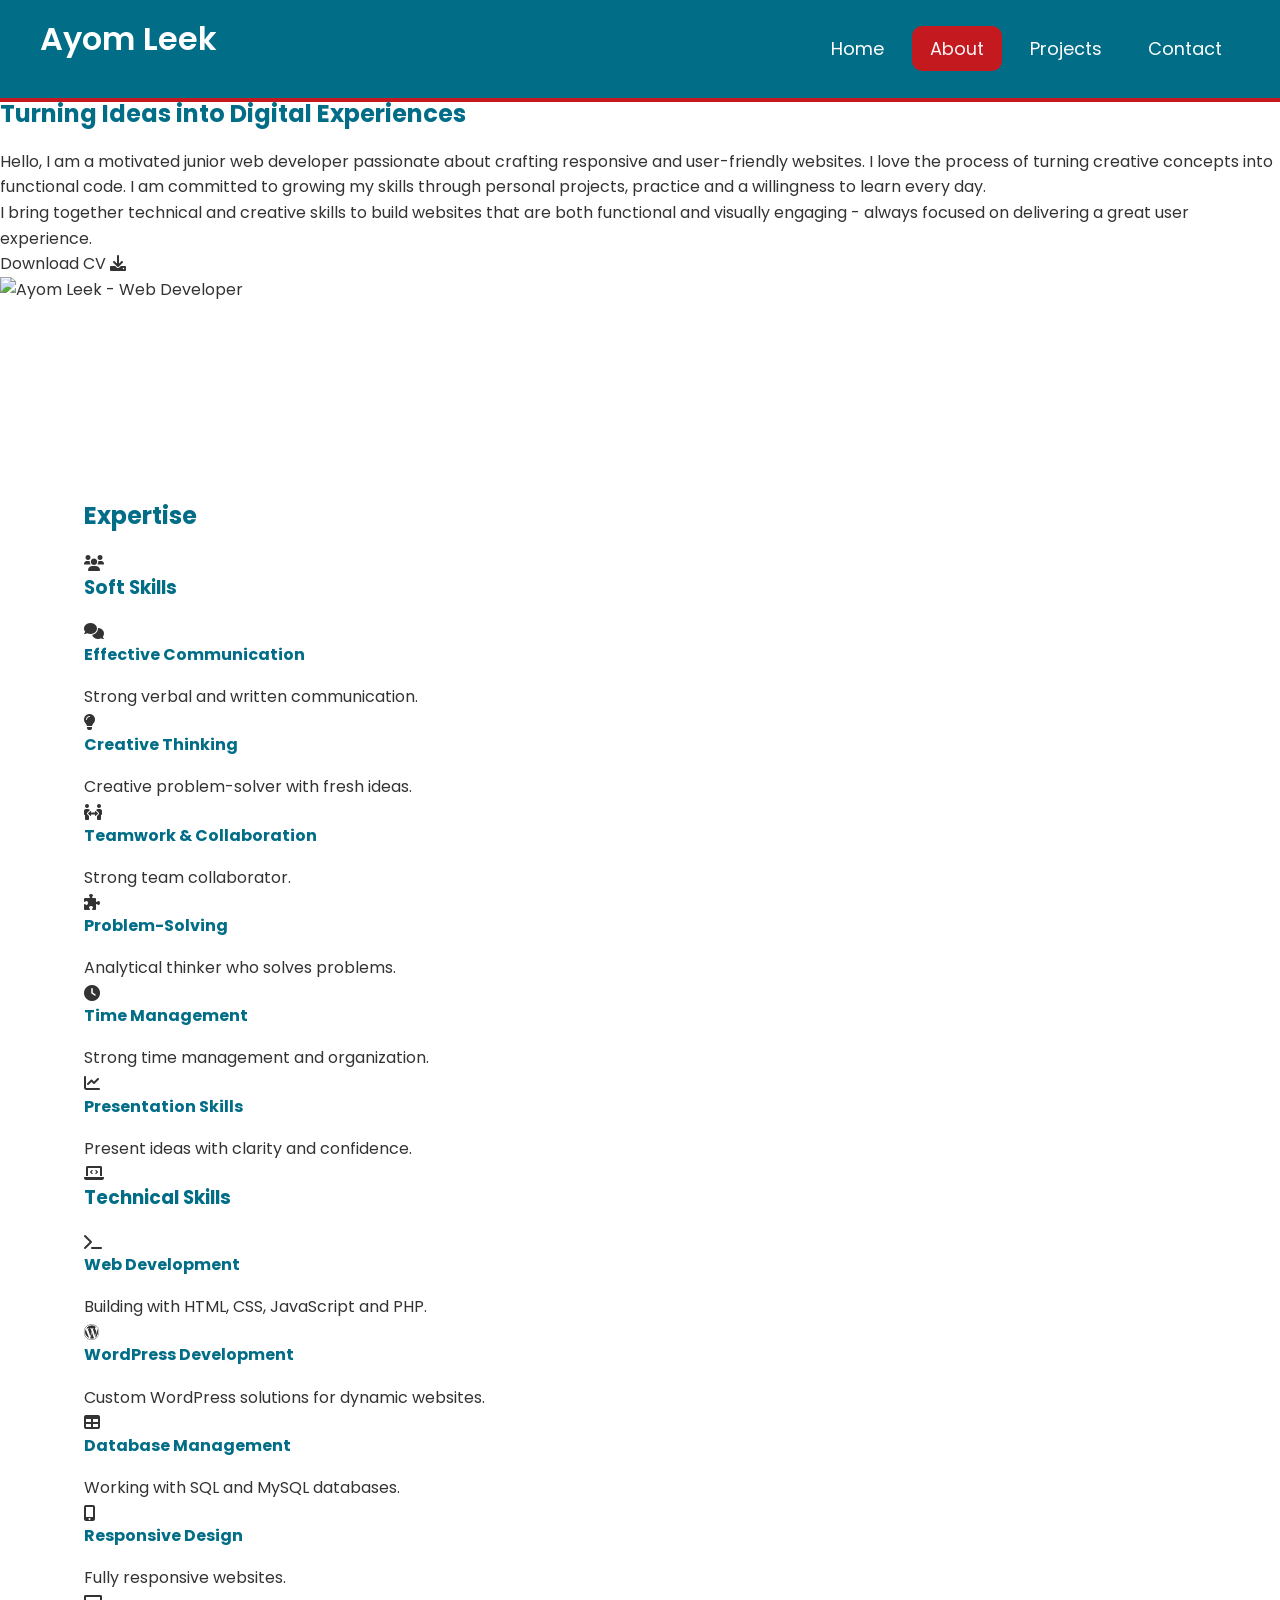
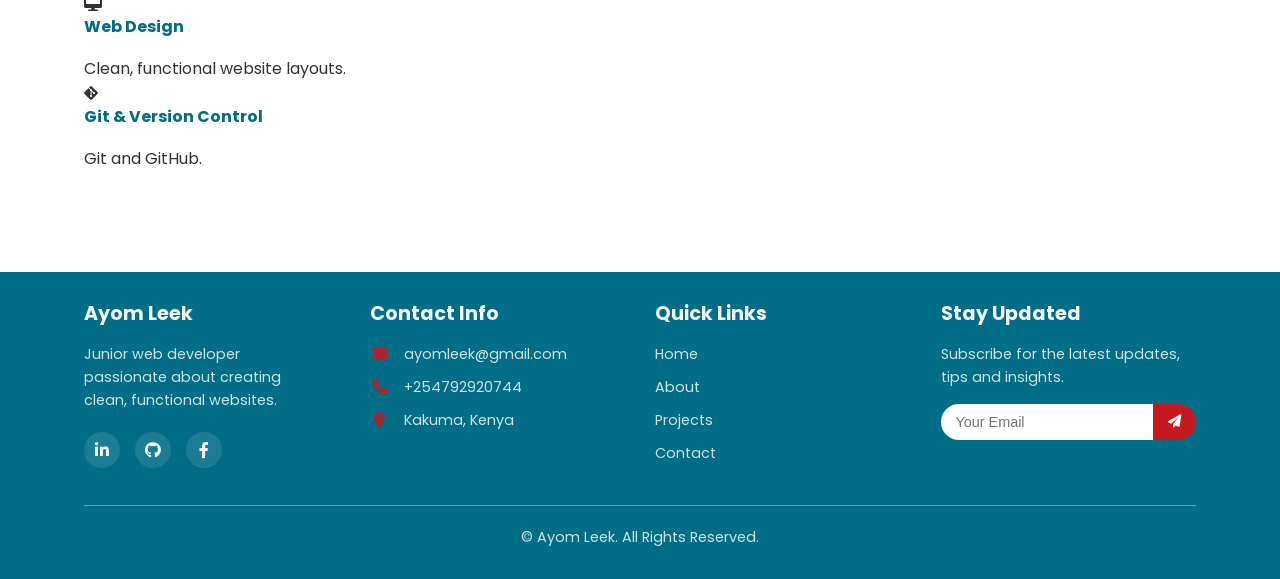
==== assets/about.html @ d6791023 "Add about.html" ====
<!DOCTYPE html>
<html lang="en">
<head>
    <meta charset="UTF-8">
    <meta name="viewport" content="width=device-width, initial-scale=1.0">
    <title>About Me - Ayom Leek's Portfolio</title>
    
    <!-- Font Awesome -->
    <link rel="stylesheet" href="https://cdnjs.cloudflare.com/ajax/libs/font-awesome/6.0.0-beta3/css/all.min.css">
    
    <!-- Google Fonts -->
    <link rel="preconnect" href="https://fonts.googleapis.com">
    <link rel="preconnect" href="https://fonts.gstatic.com" crossorigin>
    <link href="https://fonts.googleapis.com/css2?family=Poppins:wght@300;400;500;600;700&display=swap" rel="stylesheet">
    
    <!-- Custom CSS -->
    <link rel="stylesheet" href="/assets/css/style.css">
    <link rel="stylesheet" href="/assets/css/about.css">
</head>
<body>

    <!-- ===== HEADER & NAVIGATION ===== -->
    <header>
        <nav class="navbar section-content">
            <h2 class="nav-logo">
                <a href="/index.html" class="logo-text">Ayom Leek</a>
            </h2>

            <ul class="nav-menu">
                <button id="menu-close-button">
                    <i class="fas fa-times"></i>
                </button>
                <li class="nav-item">
                    <a href="/index.html" class="nav-link">Home</a>
                </li>
                <li class="nav-item">
                    <a href="/assets/about.html" class="nav-link active">About</a>
                </li>
                <li class="nav-item">
                    <a href="/assets/projects.html" class="nav-link">Projects</a>
                </li>
                <li class="nav-item">
                    <a href="/assets/contact.html" class="nav-link">Contact</a>
                </li>
            </ul>
            
            <button id="menu-open-button">
                <i class="fas fa-bars"></i>
            </button>
        </nav>
    </header>

    <!-- ===== MAIN CONTENT ===== -->
    <main>

        <!-- === ABOUT CONTENT SECTION === -->
        <section class="about-content">
            <div class="about-container">
                <div class="about-text" id="about-1">
                    <h2>Turning Ideas into Digital Experiences</h2>
                    <p>Hello, I am a motivated junior web developer passionate about crafting responsive and user-friendly websites. I love the process of turning creative concepts into functional code. I am committed to growing my skills through personal projects, practice and a willingness to learn every day.</p>
                    
                    <p>I bring together technical and creative skills to build websites that are both functional and visually engaging - always focused on delivering a great user experience.</p>
                    
                    <div class="cv-download">
                        <a href="/assets/img/AYOM_LEEK_CV.pdf" class="cv-button" download="Ayomleek cv.pdf">
                            Download CV <i class="fas fa-download"></i>
                        </a>
                    </div>
                </div>
                
                <div class="about-image" id="about-2">
                    <img src="/assets/img/fisrt.jpg" alt="Ayom Leek - Web Developer">
                </div>
            </div>
        </section>

        <!-- === SKILLS SECTION === -->
        <section class="skills-section">
            <div class="container">
                <h2 class="section-title">Expertise</h2>
                
                <div class="skills-container">
                    
                    <!-- Soft Skills Category -->
                    <div class="skills-category">
                        <div class="skills-header">
                            <i class="fas fa-users"></i>
                            <h3>Soft Skills</h3>
                        </div>
                        
                        <div class="skills-grid">
                            <!-- Communication -->
                            <div class="skill-item">
                                <div class="skill-icon">
                                    <i class="fas fa-comments"></i>
                                </div>
                                <div class="skill-details">
                                    <h4>Effective Communication</h4>
                                    <p>Strong verbal and written communication.</p>
                                </div>
                            </div>

                            <!-- Creative Thinking -->
                            <div class="skill-item">
                                <div class="skill-icon">
                                    <i class="fas fa-lightbulb"></i>
                                </div>
                                <div class="skill-details">
                                    <h4>Creative Thinking</h4>
                                    <p>Creative problem-solver with fresh ideas.</p>
                                </div>
                            </div>
                            
                            <!-- Teamwork -->
                            <div class="skill-item">
                                <div class="skill-icon">
                                    <i class="fas fa-people-arrows"></i>
                                </div>
                                <div class="skill-details">
                                    <h4>Teamwork & Collaboration</h4>
                                    <p>Strong team collaborator.</p>
                                </div>
                            </div>

                            <!-- Problem Solving -->
                            <div class="skill-item">
                                <div class="skill-icon">
                                    <i class="fas fa-puzzle-piece"></i>
                                </div>
                                <div class="skill-details">
                                    <h4>Problem-Solving</h4>
                                    <p>Analytical thinker who solves problems.</p>
                                </div>
                            </div>

                            <!-- Time Management -->
                            <div class="skill-item">
                                <div class="skill-icon">
                                    <i class="fas fa-clock"></i>
                                </div>
                                <div class="skill-details">
                                    <h4>Time Management</h4>
                                    <p>Strong time management and organization.</p>
                                </div>
                            </div>

                            <!-- Presentation Skills -->
                            <div class="skill-item">
                                <div class="skill-icon">
                                    <i class="fas fa-chart-line"></i>
                                </div>
                                <div class="skill-details">
                                    <h4>Presentation Skills</h4>
                                    <p>Present ideas with clarity and confidence.</p>
                                </div>
                            </div>
                        </div>
                    </div>

                    <!-- Technical Skills Category -->
                    <div class="skills-category">
                        <div class="skills-header">
                            <i class="fas fa-laptop-code"></i>
                            <h3>Technical Skills</h3>
                        </div>
                        
                        <div class="skills-grid">
                            <!-- Web Development -->
                            <div class="skill-item">
                                <div class="skill-icon">
                                    <i class="fas fa-terminal"></i>
                                </div>
                                <div class="skill-details">
                                    <h4>Web Development</h4>
                                    <p>Building with HTML, CSS, JavaScript and PHP.</p>
                                </div>
                            </div>

                            <!-- WordPress -->
                            <div class="skill-item">
                                <div class="skill-icon">
                                    <i class="fab fa-wordpress"></i>
                                </div>
                                <div class="skill-details">
                                    <h4>WordPress Development</h4>
                                    <p>Custom WordPress solutions for dynamic websites.</p>
                                </div>
                            </div>
                            
                            <!-- Database -->
                            <div class="skill-item">
                                <div class="skill-icon">
                                    <i class="fas fa-table"></i>
                                </div>
                                <div class="skill-details">
                                    <h4>Database Management</h4>
                                    <p>Working with SQL and MySQL databases.</p>
                                </div>
                            </div>
                            
                            <!-- Responsive Design -->
                            <div class="skill-item">
                                <div class="skill-icon">
                                    <i class="fas fa-mobile-alt"></i>
                                </div>
                                <div class="skill-details">
                                    <h4>Responsive Design</h4>
                                    <p>Fully responsive websites.</p>
                                </div>
                            </div>

                            <!-- Web Design -->
                            <div class="skill-item">
                                <div class="skill-icon">
                                    <i class="fas fa-desktop"></i>
                                </div>
                                <div class="skill-details">
                                    <h4>Web Design</h4>
                                    <p>Clean, functional website layouts.</p>
                                </div>
                            </div>

                            <!-- Git -->
                            <div class="skill-item">
                                <div class="skill-icon">
                                    <i class="fab fa-git-alt"></i>
                                </div>
                                <div class="skill-details">
                                    <h4>Git & Version Control</h4>
                                    <p>Git and GitHub.</p>
                                </div>
                            </div>
                        </div>
                    </div>
                </div>
            </div>
        </section>

    </main>

    <!-- ===== FOOTER ===== -->
    <footer class="footer">
        <div class="container">
            <div class="footer-content">
                <!-- Footer About -->
                <div class="footer-about">
                    <h3>Ayom Leek</h3>
                    <p>Junior web developer passionate about creating clean, functional websites.</p>
                    <div class="social-links">
                        <a href="https://www.linkedin.com/in/ayom-leek/" target="_blank"><i class="fab fa-linkedin-in"></i></a>
                        <a href="https://github.com/ayomleek" target="_blank"><i class="fab fa-github"></i></a>
                        <a href="https://www.facebook.com/@ayom.leek.2025" target="_blank"><i class="fab fa-facebook-f"></i></a>
                    </div>
                </div>

                <!-- Footer Quick Links -->
                <div class="footer-links" id="footer-1">
                    <h3>Quick Links</h3>
                    <ul>
                        <li><a href="/index.html">Home</a></li>
                        <li><a href="/assets/about.html">About</a></li>
                        <li><a href="/assets/projects.html">Projects</a></li>
                        <li><a href="/assets/contact.html">Contact</a></li>
                    </ul>
                </div>

                <!-- Footer Contact Info -->
                <div class="footer-contact" id="footer-2">
                    <h3>Contact Info</h3>
                    <p><i class="fas fa-envelope"></i> <a href="mailto:ayomleek@gmail.com">ayomleek@gmail.com</a></p>
                    <p><i class="fas fa-phone"></i> <a href="tel:+254792920744">+254792920744</a></p>
                    <p><i class="fas fa-map-marker-alt"></i> Kakuma, Kenya</p>
                </div>

                <!-- Footer Newsletter -->
                <div class="footer-newsletter" id="footer-3">
                    <h3>Stay Updated</h3>
                    <p>Subscribe for the latest updates, tips and insights.</p>
                    <form class="newsletter-form">
                        <input type="email" placeholder="Your Email" required>
                        <button type="submit"><i class="fas fa-paper-plane"></i></button>
                    </form>
                </div>
            </div>

            <!-- Footer Bottom -->
            <div class="footer-bottom">
                <p>&copy; <span id="year"></span> Ayom Leek. All Rights Reserved.</p>
            </div>
        </div>
    </footer>

    <!-- JavaScript -->
    <script src="/assets/js/script.js"></script>
</body>
</html>
---- assets/css/style.css ----
/* ===== IMPORT GOOGLE FONTS ===== */
@import url('https://fonts.googleapis.com/css2?family=Inter:ital,opsz,wght@0,14..32,100..900;1,14..32,100..900&family=Miniver&family=Poppins:ital,wght@0,100;0,200;0,300;0,400;0,500;0,600;0,700;0,800;0,900;1,100;1,200;1,300;1,400;1,500;1,600;1,700;1,800;1,900&display=swap');

/* ===== CSS VARIABLES ===== */
:root {
    /* Colors */
    --primary-color: #FF5722;
    --primary-light: #f37d59;
    --primary-dark: #FF5722;
    --secondary-color: #016D87;
    --accent-color: #ff0000c4;
    --accent-light: #ff6565c4;
    --text-color: #333333;
    --light-text: #f5f6fa;
    --bg-color: #ffffff;
    --section-bg: #f8f1f1;
    --card-bg: #ffffff;
    --white-color: #fff;
    --dark-color: #252525;
    --light-pink-color: #faf4f5;
    --medium-gray-color: #ccc;
    
    /* Font Sizes */
    --font-size-s: 0.9rem;
    --font-size-n: 1rem;
    --font-size-m: 1.12rem;
    --font-size-l: 1.5rem;
    --font-size-xl: 2rem;
    --font-size-xxl: 2.3rem;

    /* Font Weights */
    --font-weight-normal: 400;
    --font-weight-medium: 500;
    --font-weight-semi-bold: 600;
    --font-weight-bold: 700;

    /* Border Radius */
    --border-radius-s: 8px;
    --border-radius-m: 30px;
    --border-radius-circle: 50%;
    --border-radius: 10px;

    /* Site Max Width */
    --site-max-width: 1300px;
    
    /* Effects */
    --box-shadow: 0 5px 15px rgba(0, 0, 0, 0.1);
    --transition: all 0.3s ease;
    --gradient: linear-gradient(135deg, var(--primary-color), var(--primary-dark));
}

/* ===== RESET & BASE STYLES ===== */
* {
    margin: 0;
    padding: 0;
    box-sizing: border-box;
}

html {
    scroll-behavior: smooth;
}

body {
    font-family: 'Poppins', sans-serif;
    line-height: 1.6;
    color: var(--text-color);
    background-color: var(--bg-color);
    overflow-x: hidden;
}

.container {
    width: 90%;
    max-width: 1200px;
    margin: 0 auto;
    padding: 0 20px;
}

section {
    padding: 100px 0;
}

h1, h2, h3, h4, h5, h6 {
    line-height: 1.2;
    margin-bottom: 20px;
    color: var(--secondary-color);
}

a {
    text-decoration: none;
    color: inherit;
    transition: var(--transition);
}

ul {
    list-style: none;
}

img {
    max-width: 100%;
    height: auto;
    display: block;
}

.section-content {
    max-width: var(--site-max-width);
    margin: 0 auto;
    padding: 0 20px;
}

/* ===== BUTTON STYLES ===== */
.btn {
    display: inline-block;
    background: transparent;
    color: rgb(0, 0, 0);
    padding: 10px 18px;
    border-radius: 20px;
    text-decoration: none;
    font-weight: 500;
    transition: all 0.4s cubic-bezier(0.25, 0.8, 0.25, 1);
    border: none;
    cursor: pointer;
    border: 2px solid var(--accent-color);
    font-family: 'Poppins', sans-serif;
    position: relative;
    overflow: hidden;
    z-index: 1;
}

.btn::before {
    content: '';
    position: absolute;
    top: 0;
    left: 0;
    width: 100%;
    height: 100%;
    background: linear-gradient(135deg, var(--primary-dark), var(--primary-color));
    z-index: -1;
    opacity: 0;
    transition: opacity 0.3s ease;
}

.btn:hover {
    transform: translateY(-3px);
    box-shadow: 0 10px 20px rgba(128, 0, 0, 0.2);
    color: var(--light-pink-color);
}

.btn:hover::before {
    opacity: 1;
}

/* ===== NAVBAR STYLES ===== */
header {
    background-color: var(--secondary-color);
    position: fixed;
    border-bottom: var(--accent-color) 4px solid;
    width: 100%;
    z-index: 5;
    top: 0;
}

header .navbar {
    display: flex;
    padding: 20px 40px;
    justify-content: space-between;
    align-items: center;
    max-width: var(--site-max-width);
    margin: 0 auto;
}

.navbar .nav-logo .logo-text {
    color: var(--white-color);
    font-size: var(--font-size-xl);
    font-weight: var(--font-weight-semi-bold);
}

.navbar .nav-logo .logo-text:hover {
    color: var(--primary-color);
}

.navbar .nav-menu {
    display: flex;
    gap: 10px;
    align-items: center;
}

.navbar .nav-menu .nav-link {
    color: var(--white-color);
    font-size: var(--font-size-m);
    padding: 10px 18px;
    transition: 0.3s ease;
    border-radius: 10px;
}

.navbar .nav-menu .nav-link:hover,
.navbar .nav-menu .nav-link.active {
    background-color: var(--accent-color);
    color: var(--light-pink-color);
}

#menu-close-button, 
#menu-open-button {
    display: none;
    background: none;
    border: none;
    font-size: 1.8rem;
    cursor: pointer;
    color: var(--white-color);
    transition: color 0.3s ease;
}

#menu-close-button:hover, 
#menu-open-button:hover {
    color: var(--accent-color);
}

/* ===== HERO SECTION ===== */
.hero {
    min-height: 100vh;
    display: flex;
    align-items: center;
    background: linear-gradient(rgba(0, 0, 0, 0.3), rgba(0, 0, 0, 0.5)), 
                url('../img/hero\ \(1\).jpg') center/cover no-repeat fixed;
    color: white;
    text-align: center;
    padding: 120px 0 50px;
    position: relative;
    overflow: hidden;
}

.hero::before {
    content: '';
    position: absolute;
    top: 0;
    left: 0;
    width: 100%;
    height: 100%;
    background: linear-gradient(45deg, rgba(128, 0, 0, 0.1) 0%, rgba(0, 0, 0, 0.4) 100%);
    z-index: 1;
}

.hero .container {
    position: relative;
    z-index: 2;
    width: 100%;
    max-width: 1000px;
    margin: 0 auto;
    padding: 0 20px;
    text-align: center;
}

.hero-content {
    max-width: 700px;
    margin: 0 auto;
    padding: 20px;
}

.hero h1 {
    font-size: 4rem;
    margin-bottom: 20px;
    line-height: 1.2;
    color: white;
    text-shadow: 0 2px 10px rgba(0, 0, 0, 0.5);
    font-weight: 700;
}

.hero .highlight {
    color: var(--primary-color);
    position: relative;
    display: inline-block;
}

.hero p {
    font-size: 1.5rem;
    margin: 0 auto 30px;
    max-width: 700px;
    opacity: 0.95;
    line-height: 1.7;
    text-shadow: 0 1px 3px rgba(0, 0, 0, 0.7);
}

.typing-text {
    display: block;
    align-items: center;
    gap: 3px;
}

.typing-text-inner {
    color: var(--accent-color);
    font-weight: 600;
    min-width: 200px;
    display: inline-block;
    text-align: left;
}

.hero-buttons {
    display: flex;
    justify-content: center;
    gap: 20px;
    margin-top: 40px;
    flex-wrap: wrap;
}

.btn-outline {
    background: black;
    border: 2px solid white;
    color: white;
    position: relative;
    overflow: hidden;
    z-index: 1;
}

.btn-outline::before {
    content: '';
    position: absolute;
    top: 0;
    left: 0;
    width: 0;
    height: 100%;
    background: transparent;
    transition: width 0.3s ease;
    z-index: -1;
}

.btn-outline:hover {
    color: var(--light-pink-color);
    border-color: var(--accent-color);
    background: transparent;
}

.btn-outline:hover::before {
    width: 100%;
}

/* ===== ABOUT PREVIEW SECTION ===== */
.about-preview {
    padding: 100px 0;
    position: relative;
    overflow: hidden;
    background: #f9f9f9;
}

.about-preview .container {
    max-width: 1200px;
    margin: 0 auto;
    padding: 0 30px;
    position: relative;
}

.about-preview-grid {
    display: flex;
    align-items: center;
    gap: 60px;
    position: relative;
}

.about-preview-content {
    flex: 1;
    text-align: center;
    padding-right: 40px;
}

.about-preview h2 {
    font-size: 2.5rem;
    color: var(--primary-color);
    margin-bottom: 20px;
    position: relative;
    display: inline-block;
}

.about-preview h2::after {
    content: '';
    position: absolute;
    bottom: -10px;
    right: 0;
    width: 50px;
    height: 4px;
    background: var(--secondary-color);
    border-radius: 2px;
}

.about-preview p {
    font-size: 1.15rem;
    line-height: 1.8;
    margin-bottom: 35px;
    color: #555;
    text-align: left;
    padding-right: 10%;
}

.about-preview-image {
    flex: 0 0 45%;
    width: 100%;
    max-width: 400px;
    aspect-ratio: 4 / 4;   
    border: 2px solid black;
    border-radius: 50%;   
    overflow: hidden;
    transition: transform 0.4s ease;
}


.about-preview-image:hover {
    transform: translateY(-10px);
    box-shadow: 0 15px 30px rgba(128, 0, 0, 0.15);
}

.about-image {
    width: 100%;
    height: auto;
    object-fit: cover;  
    display: block;
    transition: transform 0.6s ease;
}

.about-preview-image:hover .about-image {
    transform: scale(1.05);
}

/* ===== SERVICES PREVIEW SECTION ===== */
.services-preview {
    padding: 80px 0;
    background-color: rgb(236, 226, 226);
}

.section-header {
    text-align: center;
    margin-bottom: 50px;
}

.section-header h2 {
    font-size: 2.5rem;
    color: var(--primary-color);
    margin-bottom: 15px;
}

.section-header p {
    font-size: 1.1rem;
    color: #494747;
    margin-top: 30px;
}

.services-grid {
    display: grid;
    grid-template-columns: repeat(auto-fit, minmax(400px, 1fr));
    gap: 30px;
    margin-top: 30px;
}

.services-card {
    background: var(--card-bg);
    padding: 40px 30px;
    border-radius: var(--border-radius);
    box-shadow: var(--box-shadow);
    transition: all 0.4s ease;
    position: relative;
    overflow: hidden;
    border: 1px solid rgba(165, 53, 1, 0.253);
    z-index: 1;
}

.services-card::before {
    content: '';
    position: absolute;
    top: 0;
    left: 0;
    width: 100%;
    height: 100%;
    background: var(--primary-color);
    transform: scaleX(0);
    transform-origin: left;
    transition: transform 0.4s ease-out;
    z-index: -1;
}

.services-card:hover {
    transform: translateY(-10px);
    box-shadow: 0 20px 40px rgba(184, 183, 183, 0.2);
    border-color: transparent;
}

.services-card:hover::before {
    transform: scaleX(1);
}

.services-card .service-icon {
    width: 80px;
    height: 80px;
    background: rgba(128, 0, 0, 0.1);
    border-radius: 50%;
    display: flex;
    align-items: center;
    justify-content: center;
    margin: 0 auto 25px;
    transition: all 0.4s ease;
}

.services-card:hover .service-icon {
    background: var(--primary-color);
    transform: scale(1.1);
}

.services-card i {
    font-size: 2.5rem;
    color: var(--primary-color);
    margin-bottom: 20px;
    display: inline-block;
    transition: all 0.4s ease;
}

.services-card:hover i {
    color: white;
    transform: scale(1.1);
}

.services-card h3 {
    font-size: 1.5rem;
    margin-bottom: 15px;
    color: var(--secondary-color);
    transition: color 0.4s ease;
    position: relative;
    z-index: 2;
}

.services-card:hover h3 {
    color: var(--secondary-color);
}

.services-card p {
    color: #424242;
    margin-bottom: 20px;
    line-height: 1.6;
    transition: color 0.4s ease;
    position: relative;
    z-index: 2;
}

.services-card:hover p {
    color: var(--light-text);
}

.read-more i {
    margin-left: 0;
    font-size: 0.9rem;
    transition: transform 0.4s ease;
    color: var(--accent-color);
}

.services-card:hover .read-more {
    color: var(--secondary-color);
}

.services-card:hover .read-more i {
    transform: translateX(5px);
    color: var(--light-pink-color);
}

.text-center {
    text-align: center;
    margin-top: 40px;
}

.text-center .btn-p {
    display: inline-block;
    padding: 14px 35px;
    background: var(--primary-color);
    color: white;
    text-decoration: none;
    border-radius: 50px;
    font-weight: 600;
    transition: all 0.4s ease;
    border: 2px solid var(--primary-color);
}

.text-center .btn-p:hover {
    background: transparent;
    color: var(--primary-color);
    transform: translateY(-3px);
}

/* ===== PROJECTS SECTION (Homepage) ===== */
.recent-projects {
    padding: 80px 0;
    background-color: var(--section-bg);
}

.projects-grid {
    display: grid;
    grid-template-columns: repeat(auto-fill, minmax(350px, 1fr));
    gap: 30px;
    margin-top: 50px;
}

.project-card {
    background: var(--card-bg);
    border-radius: var(--border-radius);
    overflow: hidden;
    box-shadow: var(--box-shadow);
    transition: var(--transition);
}

.project-card:hover {
    transform: translateY(-10px);
    box-shadow: 0 15px 30px rgba(0, 0, 0, 0.15);
}

.project-image-link {
    display: block;
    text-decoration: none;
    color: inherit;
    cursor: pointer;
}

.project-image {
    position: relative;
    overflow: hidden;
    height: 250px;
}

.project-image img {
    width: 100%;
    height: 100%;
    object-fit: cover;
    transition: transform 0.5s ease;
}

.project-card:hover .project-image img {
    transform: scale(1.05);
}

.project-overlay {
    position: absolute;
    top: 0;
    left: 0;
    width: 100%;
    height: 100%;
    background: var(--primary-color);
    display: flex;
    flex-direction: column;
    justify-content: center;
    align-items: center;
    padding: 20px;
    text-align: center;
    opacity: 0;
    transition: opacity 0.3s ease;
    color: white;
}

.project-card:hover .project-overlay {
    opacity: 1;
}

.project-overlay h3 {
    color: white;
    font-size: 1.4rem;
    margin-bottom: 10px;
}

.project-overlay p {
    color: rgba(255, 255, 255, 0.9);
    margin-bottom: 20px;
    font-size: 0.95rem;
}

.project-info {
    padding: 20px;
    background: var(--card-bg);
}

.project-info h3 {
    font-size: 1.2rem;
    margin-bottom: 5px;
    color: #333;
}

.project-info p {
    color: #666;
    font-size: 0.9rem;
    margin: 0;
}

/* ===== FOOTER STYLES ===== */
.footer {
    background-color: var(--secondary-color);
    color: var(--light-text);
    padding: 30px 0 20px;
}

.footer-content {
    display: grid;
    grid-template-columns: repeat(auto-fit, minmax(250px, 1fr));
    gap: 30px;
    text-align: left;
    margin-bottom: 30px;
}

.footer-about {
    padding-right: 20px;
}

.footer h3 {
    color: var(--light-text);
    margin-bottom: 18px;
    font-size: 1.2rem;
}

.footer p, .footer li {
    color: rgba(255, 255, 255, 0.8);
    margin-bottom: 10px;
    font-size: 0.9rem;
    line-height: 1.6;
}

.footer-links ul li {
    margin-bottom: 10px;
}

.footer-links a:hover {
    color: var(--accent-color);
    padding-left: 5px;
}

.footer-contact i {
    margin-right: 10px;
    color: var(--accent-color);
    width: 20px;
    text-align: center;
}

.social-links {
    display: flex;
    gap: 15px;
    margin-top: 20px;
}

.social-links a {
    color: var(--light-text);
    background: rgba(255, 255, 255, 0.1);
    width: 36px;
    height: 36px;
    border-radius: 50%;
    display: flex;
    align-items: center;
    justify-content: center;
    transition: var(--transition);
}

.social-links a:hover {
    background: var(--primary-color);
    transform: translateY(-3px);
}

.newsletter-form {
    display: flex;
    margin-top: 15px;
}

.newsletter-form input {
    flex: 1;
    padding: 10px 15px;
    border: none;
    border-radius: 20px 0 0 20px;
    font-size: 0.9rem;
}

.newsletter-form button {
    background: var(--accent-color);
    color: white;
    border: none;
    padding: 0 15px;
    border-radius: 0 30px 30px 0;
    cursor: pointer;
    transition: var(--transition);
}

.newsletter-form button:hover {
    background: var(--primary-color);
}

#footer-1, #footer-3 {
    order: 2;
}

.footer-bottom {
    text-align: center;
    padding-top: 20px;
    border-top: 1px solid rgba(175, 175, 175, 0.664);
    font-size: 0.9rem;
    color: rgba(255, 255, 255, 0.6);
}

.footer-bottom-links {
    margin-top: 10px;
}

.footer-bottom-links a {
    color: rgba(255, 255, 255, 0.6);
    margin: 0 10px;
    font-size: 0.8rem;
}

.footer-bottom-links a:hover {
    color: var(--accent-color);
}

/* ===== PAGE HERO (Common for inner pages) ===== */
.page-hero {
    background: var(--light-pink-color);
    color: rgb(48, 42, 42);
    padding: 100px 0 60px;
    margin-top: 80px;
}

.page-hero h1 {
    color: rgb(0, 0, 0);
    font-size: 3rem;
    margin-bottom: 15px;
}

.page-hero p {
    font-size: 1.2rem;
    max-width: 600px;
    margin: 0 auto;
    opacity: 0.9;
}

/* ===== RESPONSIVE DESIGN ===== */
@media screen and (max-width: 1024px) {
    .projects-grid {
        grid-template-columns: repeat(2, 1fr);
    }
}

@media screen and (max-width: 900px) {
    /* Mobile Menu */
    .navbar .nav-menu {
        position: fixed;
        left: -300px;
        top: 0;
        width: 300px;
        height: 100vh;
        display: flex;
        flex-direction: column;
        background: var(--white-color);
        padding-top: 100px;
        align-items: center;
        transition: left 0.3s ease;
        z-index: 1000;
        box-shadow: 2px 0 10px rgba(0, 0, 0, 0.1);
    }
    
    body.open-mobile-menu .navbar .nav-menu {
        left: 0;
    }
    
    body.open-mobile-menu::before {
        content: "";
        position: fixed;
        left: 0;
        top: 0;
        height: 100%;
        width: 100%;
        backdrop-filter: blur(5px);
        background: rgba(0, 0, 0, 0.5);
        z-index: 4;
    }
    
    body.open-mobile-menu {
        overflow: hidden;
    }

    .navbar .nav-menu .nav-link {
        color: var(--dark-color);
        display: block;
        font-size: var(--font-size-l);
        margin-top: 17px;
    }
    
    #menu-close-button, 
    #menu-open-button {
        display: block;
        font-size: var(--font-size-l);
    }
    
    .navbar #menu-close-button {
        position: absolute;
        right: 30px;
        top: 30px;
        color: var(--dark-color);
    }
    
    .navbar #menu-open-button {
        color: var(--white-color);
    }
    
    /* Hero Section */
    .hero h1 {
        font-size: 2.8rem;
    }
    
    .hero p {
        font-size: 1.2rem;
    }
    
    /* About Preview */
    .about-preview-grid {
        flex-direction: column;
        gap: 40px;
    }
    
    .about-preview-content {
        text-align: center;
        padding-right: 0;
    }
    
    .about-preview h2::after {
        left: 50%;
        transform: translateX(-50%);
        right: auto;
    }
    
    .about-preview p {
        text-align: center;
        padding-right: 0;
    }
    
    .about-preview-image {
        max-width: 100%;
    }

    .about-preview-image {
    max-width: 300px;
    margin: 0 auto;
}
    
    /* Projects */
    .projects-grid {
        grid-template-columns: 1fr;
    }
    
    /* Page Hero */
    .page-hero {
        margin-top: 70px;
    }
    
    .page-hero h1 {
        font-size: 2.5rem;
    }
}

@media screen and (max-width: 768px) {
    section {
        padding: 60px 0;
    }
    
    .hero h1 {
        font-size: 2.2rem;
    }
    
    .hero p {
        font-size: 1rem;
    }
    
    .hero-buttons {
        flex-direction: column;
        align-items: center;
        gap: 15px;
    }
    
    .btn {
        width: 100%;
        max-width: 250px;
    }
    
    .section-header h2 {
        font-size: 2rem;
    }
    
    .services-grid {
        grid-template-columns: 1fr;
    }
    
    .projects-grid {
        grid-template-columns: 1fr;
    }
    
    .footer-content {
        grid-template-columns: 1fr;
        text-align: center;
    }
    
    .footer-about {
        padding-right: 0;
    }
    
    .social-links {
        justify-content: center;
    }
}

@media screen and (max-width: 576px) {
    .hero h1 {
        font-size: 1.9rem;
    }
    
    .hero p {
        font-size: 0.95rem;
    }
    
    .page-hero h1 {
        font-size: 2rem;
    }
    
    .page-hero p {
        font-size: 1rem;
    }
}

@media screen and (max-width: 480px) {
    .navbar .nav-logo .logo-text {
        font-size: 1.5rem;
    }
    
    .hero h1 {
        font-size: 1.7rem;
    }
    
    .project-image {
        height: 200px;
    }
}
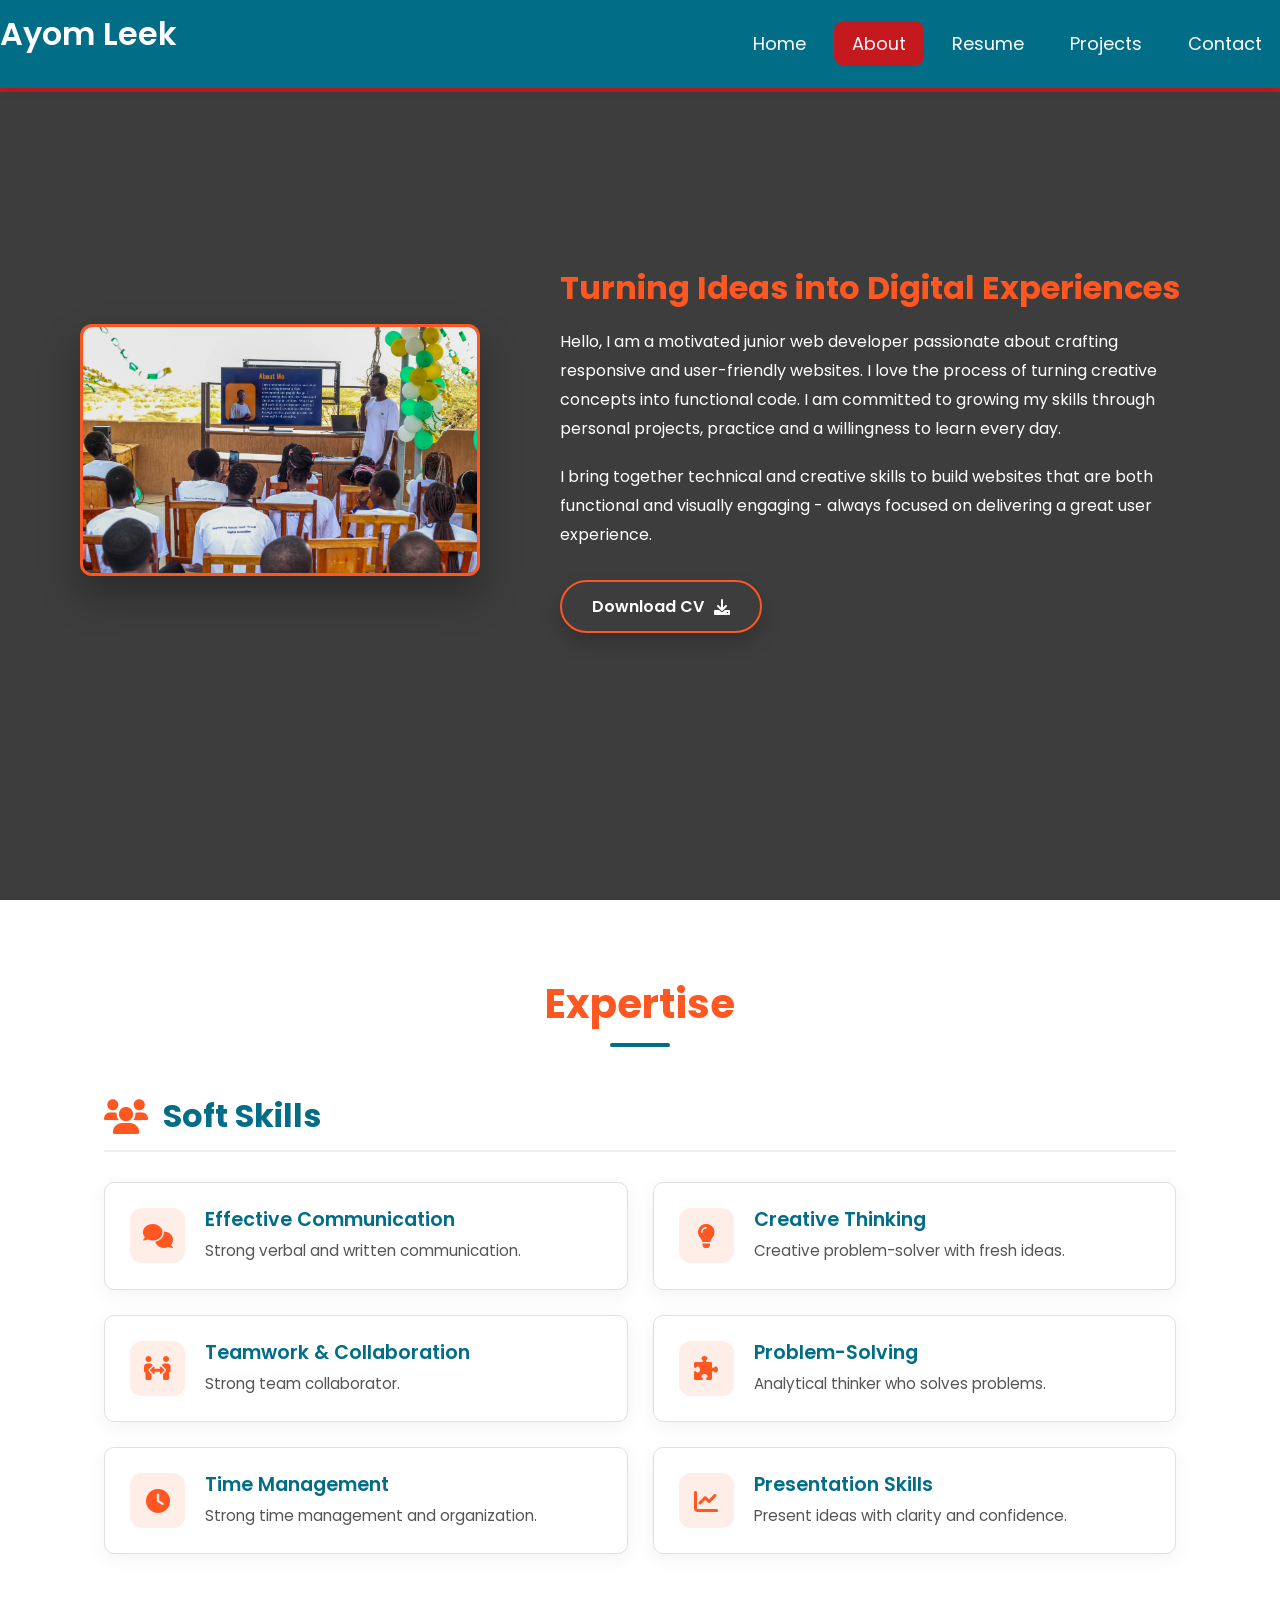
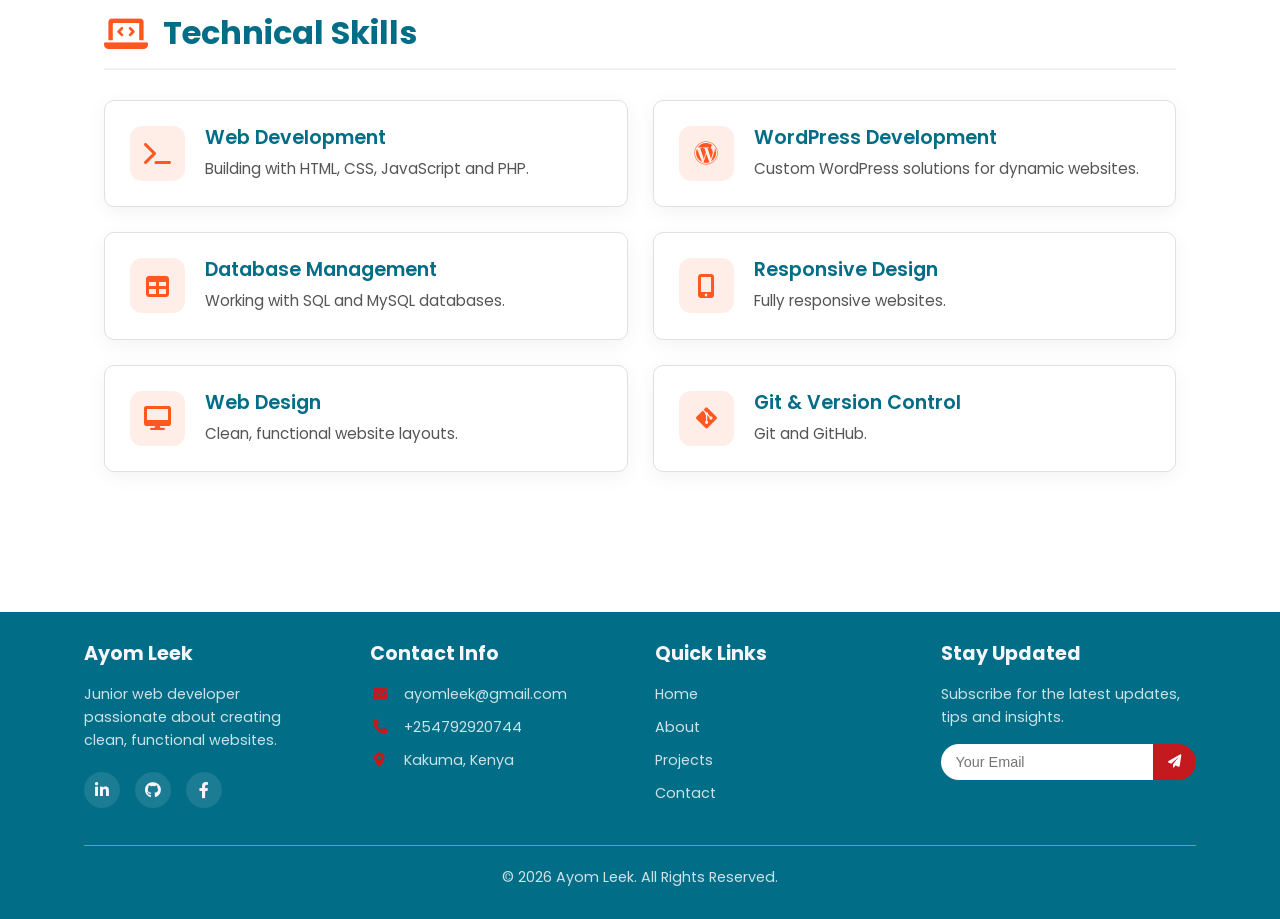
==== commit 0451c141: "All modified changes" ====
--- a/assets/about.html
+++ b/assets/about.html
@@ -37,6 +37,9 @@
                     <a href="/assets/about.html" class="nav-link active">About</a>
                 </li>
                 <li class="nav-item">
+                    <a href="/assets/resume.html" class="nav-link">Resume</a>
+                </li>
+                <li class="nav-item">
                     <a href="/assets/projects.html" class="nav-link">Projects</a>
                 </li>
                 <li class="nav-item">
--- a/assets/css/style.css
+++ b/assets/css/style.css
@@ -417,6 +417,269 @@
     transform: scale(1.05);
 }
 
+/* ===== EDUCATION AND EXPERIENCES SECTION ===== */
+        .container-2 {
+            max-width: var(--site-max-width);
+            margin: 0 auto;
+            padding: 0 15px;
+        }
+
+        /* ===== REUSABLE COMPONENTS ===== */
+        .ftco-section {
+            padding: 7em 0;
+            position: relative;
+        }
+
+        .ftco-no-pb {
+            padding-bottom: 0 !important;
+        }
+
+        /* ===== ROW & COLUMN SYSTEM ===== */
+        .row {
+            display: flex;
+            flex-wrap: wrap;
+            margin-right: -15px;
+            margin-left: -15px;
+        }
+
+        .col-md-3 {
+            flex: 0 0 25%;
+            max-width: 25%;
+            padding-right: 15px;
+            padding-left: 15px;
+        }
+
+        .col-md-9 {
+            flex: 0 0 75%;
+            max-width: 75%;
+            padding-right: 15px;
+            padding-left: 15px;
+        }
+
+        /* ===== NAVIGATION STYLES ===== */
+        #navi {
+            position: sticky;
+            top: 30px;
+            background: var(--card-bg);
+            border-radius: var(--border-radius-s);
+            box-shadow: var(--box-shadow);
+            padding: 20px 0;
+        }
+
+        #navi ul {
+            list-style: none;
+            margin: 0;
+            padding: 0;
+        }
+
+        #navi ul li {
+            margin: 0;
+            padding: 0;
+        }
+
+        #navi ul li a {
+            display: block;
+            padding: 12px 25px;
+            color: var(--text-color);
+            text-decoration: none;
+            font-weight: var(--font-weight-medium);
+            border-left: 3px solid transparent;
+            transition: var(--transition);
+        }
+
+        #navi ul li a:hover {
+            background: rgba(255, 87, 34, 0.05);
+            border-left-color: var(--primary-color);
+            color: var(--primary-color);
+        }
+
+        #navi ul li a.active {
+            background: rgba(255, 87, 34, 0.1);
+            border-left-color: var(--primary-color);
+            color: var(--primary-color);
+            font-weight: var(--font-weight-semi-bold);
+        }
+
+        /* ===== HEADINGS ===== */
+        .heading {
+            font-size: var(--font-size-xxl);
+            font-weight: var(--font-weight-bold);
+            margin-bottom: 40px;
+            position: relative;
+            padding-bottom: 15px;
+        }
+
+        .heading:after {
+            content: '';
+            position: absolute;
+            bottom: 0;
+            left: 0;
+            width: 60px;
+            height: 3px;
+            background: var(--primary-color);
+        }
+
+        /* ===== RESUME WRAP STYLES ===== */
+        .resume-wrap {
+            width: 100%;
+            margin-bottom: 30px;
+            border-bottom: 1px solid rgba(150,150,150,0.3);
+            padding-bottom: 20px;
+            transition: all 0.6s ease;
+            display: flex;
+            padding: 20px;
+            border-radius: var(--border-radius);
+        }
+
+        /* Icon container - for all icons */
+        .resume-wrap .icon {
+            width: 80px;
+            height: 80px;
+            background: var(--primary-color);
+            border-radius: var(--border-radius-circle);
+            display: flex;
+            align-items: center;
+            justify-content: center;
+            flex-shrink: 0;
+            transition: all 0.4s ease;
+        }
+
+        /* Font Awesome icons in resume */
+        .resume-wrap .icon i {
+            color: var(--white-color);
+            font-size: 36px;
+            transition: all 0.4s ease;
+        }
+
+        /* Hover effect for icons */
+        .resume-wrap:hover .icon {
+            background: var(--primary-dark);
+            transform: scale(1.1);
+        }
+
+        .resume-wrap:hover .icon i {
+            color: var(--white-color);
+        }
+
+        .resume-wrap .text {
+            width: calc(100% - 80px);
+            padding-left: 20px;
+        }
+
+        .resume-wrap .date {
+            font-weight: var(--font-weight-bold);
+            font-size: 16px;
+            color: var(--primary-color);
+            display: inline-block;
+            margin-bottom: 10px;
+        }
+
+        .resume-wrap h2 {
+            font-size: var(--font-size-l);
+            font-weight: var(--font-weight-bold);
+            margin-bottom: 5px;
+            color: var(--text-color);
+        }
+
+        .resume-wrap .position {
+            font-size: 18px;
+            font-weight: var(--font-weight-bold);
+            color: var(--secondary-color);
+            margin-bottom: 10px;
+            display: inline-block;
+        }
+
+        .resume-wrap p {
+            color: #666;
+            margin-bottom: 5px;
+        }
+
+        .resume-wrap ul {
+            margin-top: 10px;
+            padding-left: 20px;
+            color: #666;
+        }
+
+        .resume-wrap ul li {
+            margin-bottom: 5px;
+        }
+
+        /* ===== PAGES/SECTIONS ===== */
+        .page {
+            padding: 30px 0;
+            scroll-margin-top: 30px;
+        }
+
+        /* ===== UTILITY CLASSES ===== */
+        .d-flex {
+            display: flex;
+        }
+
+        .align-items-center {
+            align-items: center;
+        }
+
+        .justify-content-center {
+            justify-content: center;
+        }
+
+        .pl-3 {
+            padding-left: 15px;
+        }
+
+        /* ===== MOBILE RESPONSIVE ===== */
+        @media (max-width: 768px) {
+            .col-md-3, .col-md-9 {
+                flex: 0 0 100%;
+                max-width: 100%;
+            }
+
+            #navi {
+                position: relative;
+                top: 0;
+                margin-bottom: 30px;
+            }
+
+            .heading {
+                font-size: 28px;
+            }
+
+            .resume-wrap {
+                flex-direction: column;
+                text-align: center;
+            }
+
+            .resume-wrap .icon {
+                margin: 0 auto 15px;
+            }
+
+            .resume-wrap .text {
+                width: 100%;
+                padding-left: 0;
+            }
+
+            .resume-wrap ul {
+                text-align: left;
+            }
+        }
+
+        /* ===== ANIMATION CLASSES ===== */
+        .fadeIn {
+            animation: fadeIn 0.8s ease forwards;
+        }
+
+        @keyframes fadeIn {
+            from {
+                opacity: 0;
+                transform: translateY(30px);
+            }
+            to {
+                opacity: 1;
+                transform: translateY(0);
+            }
+        }
+        
+
 /* ===== SERVICES PREVIEW SECTION ===== */
 .services-preview {
     padding: 80px 0;
@@ -841,12 +1104,12 @@
         height: 100vh;
         display: flex;
         flex-direction: column;
-        background: var(--white-color);
+        background: var(--light-pink-color);
         padding-top: 100px;
         align-items: center;
         transition: left 0.3s ease;
         z-index: 1000;
-        box-shadow: 2px 0 10px rgba(0, 0, 0, 0.1);
+        box-shadow: 2px 0 10px rgba(0, 0, 0, 0.3);
     }
     
     body.open-mobile-menu .navbar .nav-menu {
@@ -872,8 +1135,9 @@
     .navbar .nav-menu .nav-link {
         color: var(--dark-color);
         display: block;
-        font-size: var(--font-size-l);
+        font-size: var(--font-size-m);
         margin-top: 17px;
+        padding: 8px 16px;
     }
     
     #menu-close-button, 
--- a/assets/css/about.css
+++ b/assets/css/about.css
@@ -0,0 +1,384 @@
+/* ===== ABOUT PAGE SPECIFIC STYLES ===== */
+
+/* About Content Section - Hero */
+.about-content {
+    position: relative;
+    background: rgb(61, 61, 61);
+    min-height: 100vh;
+    display: flex;
+    align-items: center;
+    padding: 80px 0;
+}
+
+.about-container {
+    max-width: 1200px;
+    width: 100%;
+    margin: 0 auto;
+    padding: 0 40px;
+    display: flex;
+    align-items: center;
+    justify-content: center;
+    gap: 80px;
+}
+
+#about-1 {
+    order: 2;
+}
+
+.about-text {
+    flex: 1;
+    max-width: 850px;
+}
+
+.about-text h2 {
+    font-size: 2rem;
+    color: var(--primary-color);
+    margin-bottom: 20px;
+    line-height: 1.3;
+    text-align: left;
+}
+
+.about-text p {
+    font-size: 1rem;
+    line-height: 1.8;
+    color: #ffffff;
+    margin-bottom: 20px;
+}
+
+.about-image {
+    flex: 0 0 400px;
+    position: relative;
+    border: 3px solid var(--primary-color);
+    border-radius: 12px;
+    overflow: hidden;
+    box-shadow: 0 20px 40px rgba(0, 0, 0, 0.3);
+    transition: transform 0.5s ease, box-shadow 0.5s ease;
+}
+
+.about-image:hover {
+    transform: translateY(-10px);
+    box-shadow: 0 30px 60px rgba(255, 87, 34, 0.3);
+}
+
+.about-image img {
+    width: 100%;
+    height: 100%;
+    object-fit: cover;
+    display: block;
+    transition: transform 0.8s ease;
+}
+
+.about-image:hover img {
+    transform: scale(1.05);
+}
+
+.cv-download {
+    margin-top: 30px;
+    text-align: left;
+}
+
+.cv-button {
+    display: inline-flex;
+    align-items: center;
+    background: transparent;
+    color: white;
+    padding: 12px 30px;
+    border-radius: 50px;
+    font-weight: 600;
+    text-decoration: none;
+    transition: all 0.3s ease;
+    box-shadow: 0 10px 20px rgba(0, 0, 0, 0.2);
+    border: 2px solid var(--primary-color);
+}
+
+.cv-button:hover {
+    background: var(--primary-color);
+    color: white;
+    transform: translateY(-3px);
+    box-shadow: 0 15px 30px rgba(255, 87, 34, 0.4);
+}
+
+.cv-button i {
+    margin-left: 10px;
+    font-size: 1rem;
+    transition: transform 0.3s ease;
+}
+
+.cv-button:hover i {
+    transform: translateX(5px);
+}
+
+/* Skills Section */
+.skills-section {
+    padding: 80px 0;
+    background-color: #fff;
+}
+
+.skills-container {
+    max-width: 1200px;
+    margin: 0 auto;
+    padding: 0 20px;
+}
+
+.section-title {
+    text-align: center;
+    margin-bottom: 50px;
+    font-size: 2.5rem;
+    color: var(--primary-color);
+    position: relative;
+}
+
+.section-title:after {
+    content: '';
+    display: block;
+    width: 60px;
+    height: 4px;
+    border-radius: 2px;
+    background: var(--secondary-color);
+    margin: 15px auto 0;
+}
+
+.skills-category {
+    margin-bottom: 60px;
+}
+
+.skills-header {
+    display: flex;
+    align-items: center;
+    margin-bottom: 30px;
+    padding-bottom: 15px;
+    border-bottom: 2px solid #f0f0f0;
+}
+
+.skills-header i {
+    font-size: 2.2rem;
+    color: var(--primary-color);
+    margin-right: 15px;
+}
+
+.skills-header h3 {
+    font-size: 2rem;
+    color: var(--secondary-color);
+    margin: 0;
+}
+
+.skills-grid {
+    display: grid;
+    grid-template-columns: repeat(auto-fit, minmax(350px, 1fr));
+    gap: 25px;
+}
+
+.skill-item {
+    background: #fff;
+    border-radius: 10px;
+    padding: 25px;
+    box-shadow: 0 5px 20px rgba(0, 0, 0, 0.05);
+    transition: transform 0.3s ease, box-shadow 0.3s ease;
+    display: flex;
+    align-items: flex-start;
+    border: 1px solid #e0e0e0;
+}
+
+.skill-item:hover {
+    transform: translateY(-5px);
+    box-shadow: 0 10px 30px rgba(255, 87, 34, 0.1);
+    background: #fcf9f9;
+    border-color: var(--primary-color);
+}
+
+.skill-icon {
+    width: 55px;
+    height: 55px;
+    background: rgba(255, 87, 34, 0.1);
+    border-radius: 12px;
+    display: flex;
+    align-items: center;
+    justify-content: center;
+    margin-right: 20px;
+    flex-shrink: 0;
+    color: var(--primary-color);
+    font-size: 1.5rem;
+    transition: all 0.3s ease;
+}
+
+.skill-item:hover .skill-icon {
+    background: var(--primary-color);
+    color: white;
+    transform: scale(1.1);
+}
+
+.skill-details h4 {
+    margin: 0 0 8px 0;
+    color: var(--secondary-color);
+    font-size: 1.2rem;
+    font-weight: 600;
+}
+
+.skill-details p {
+    margin: 0;
+    color: #555;
+    font-size: 0.95rem;
+    line-height: 1.6;
+}
+
+/* ===== RESPONSIVE DESIGN ===== */
+
+/* Large Desktop */
+@media (max-width: 1200px) {
+    .about-container {
+        gap: 60px;
+        padding: 0 30px;
+    }
+    
+    .about-image {
+        flex: 0 0 300px;
+    }
+}
+
+/* Tablet Landscape */
+@media (max-width: 992px) {
+    .about-content {
+        min-height: auto;
+        padding: 100px 0 60px;
+    }
+    
+    .about-container {
+        flex-direction: column-reverse;
+        text-align: center;
+        gap: 50px;
+    }
+
+    .about-text {
+        max-width: 100%;
+        text-align: center;
+    }
+
+    .about-text h2 {
+        text-align: center;
+        font-size: 2rem;
+    }
+
+    .about-text p {
+        text-align: center;
+    }
+
+    .about-image {
+        flex: 0 0 280px;
+        width: 280px;
+        margin: 0 auto;
+    }
+    
+    .cv-download {
+        text-align: center;
+    }
+    
+    .skills-header {
+        justify-content: center;
+        text-align: center;
+        flex-direction: column;
+    }
+    
+    .skills-header i {
+        margin: 0 0 10px 0;
+    }
+    
+    .skills-grid {
+        grid-template-columns: repeat(2, 1fr);
+    }
+}
+
+/* Tablet Portrait */
+@media (max-width: 768px) {
+    .about-container {
+        gap: 40px;
+        padding: 0 20px;
+    }
+    
+    .about-text h2 {
+        font-size: 1.8rem;
+    }
+    
+    .about-text p {
+        font-size: 1rem;
+    }
+    
+    .about-image {
+        flex: 0 0 240px;
+        width: 240px;
+    }
+    
+    .skills-grid {
+        grid-template-columns: 1fr;
+    }
+    
+    .skills-header h3 {
+        font-size: 1.8rem;
+    }
+    
+    .section-title {
+        font-size: 2.2rem;
+    }
+}
+
+/* Mobile */
+@media (max-width: 576px) {
+    .about-content {
+        padding: 80px 0 40px;
+    }
+    
+    .about-container {
+        gap: 30px;
+    }
+    
+    .about-text h2 {
+        font-size: 1.2rem;
+        margin-top: 30px;
+    }
+
+    .about-text p {
+    font-size: 0.8rem;
+    line-height: 1.5;
+    }
+    
+    .about-image {
+        flex: 0 0 200px;
+        width: 400px;
+    }
+    
+    .cv-button {
+        padding: 10px 25px;
+        font-size: 0.9rem;
+    }
+    
+    .skill-item {
+        padding: 20px;
+    }
+    
+    .skill-icon {
+        width: 45px;
+        height: 45px;
+        font-size: 1.2rem;
+    }
+    
+    .skill-details h4 {
+        font-size: 1.1rem;
+    }
+}
+
+/* Small Mobile */
+@media (max-width: 400px) {
+    .about-image {
+        flex: 0 0 180px;
+        width: 180px;
+    }
+    
+    .skill-item {
+        flex-direction: column;
+        text-align: center;
+    }
+    
+    .skill-icon {
+        margin-right: 0;
+        margin-bottom: 15px;
+    }
+}
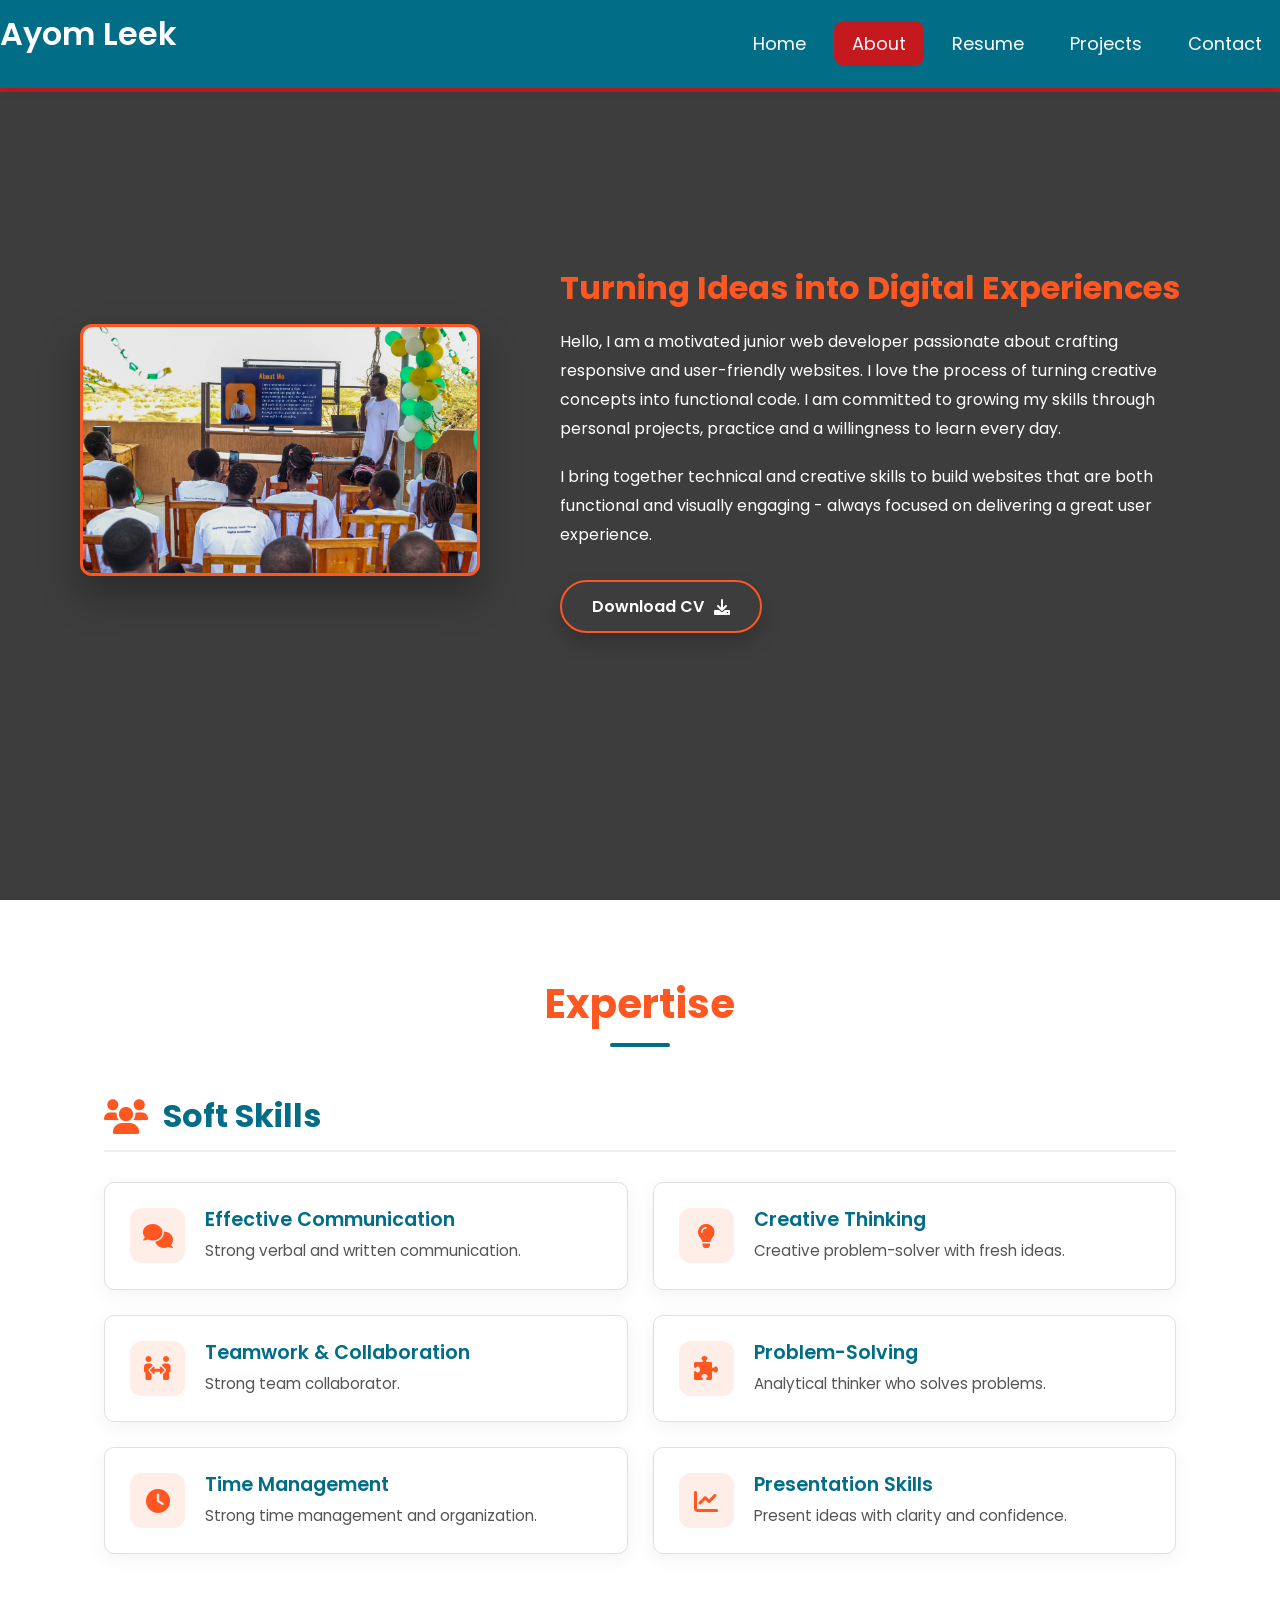
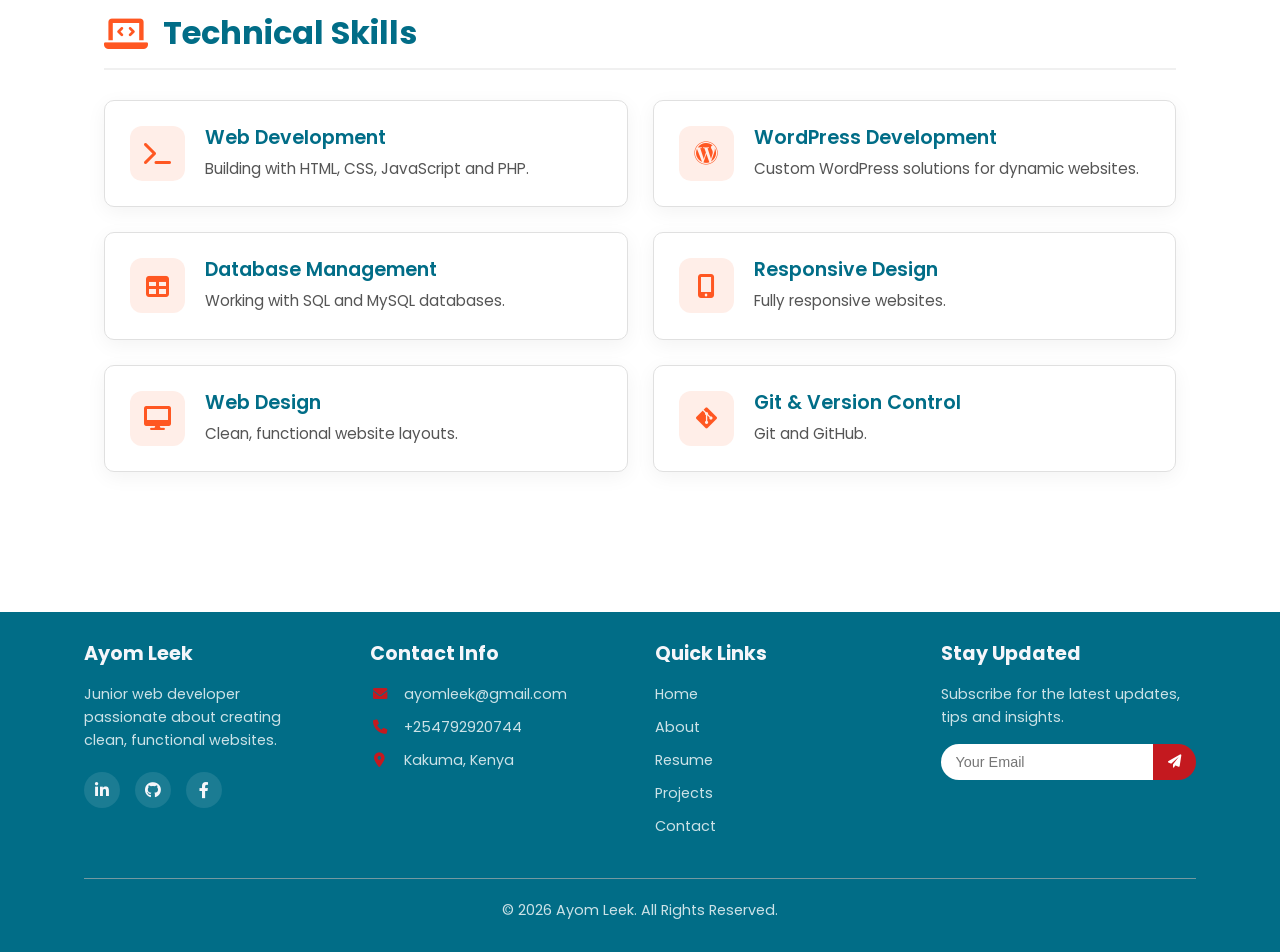
==== commit 1f475833: "make changes on the about page" ====
--- a/assets/about.html
+++ b/assets/about.html
@@ -263,6 +263,7 @@
                     <ul>
                         <li><a href="/index.html">Home</a></li>
                         <li><a href="/assets/about.html">About</a></li>
+                        <li><a href="/assets/resume.html">Resume</a></li>
                         <li><a href="/assets/projects.html">Projects</a></li>
                         <li><a href="/assets/contact.html">Contact</a></li>
                     </ul>
